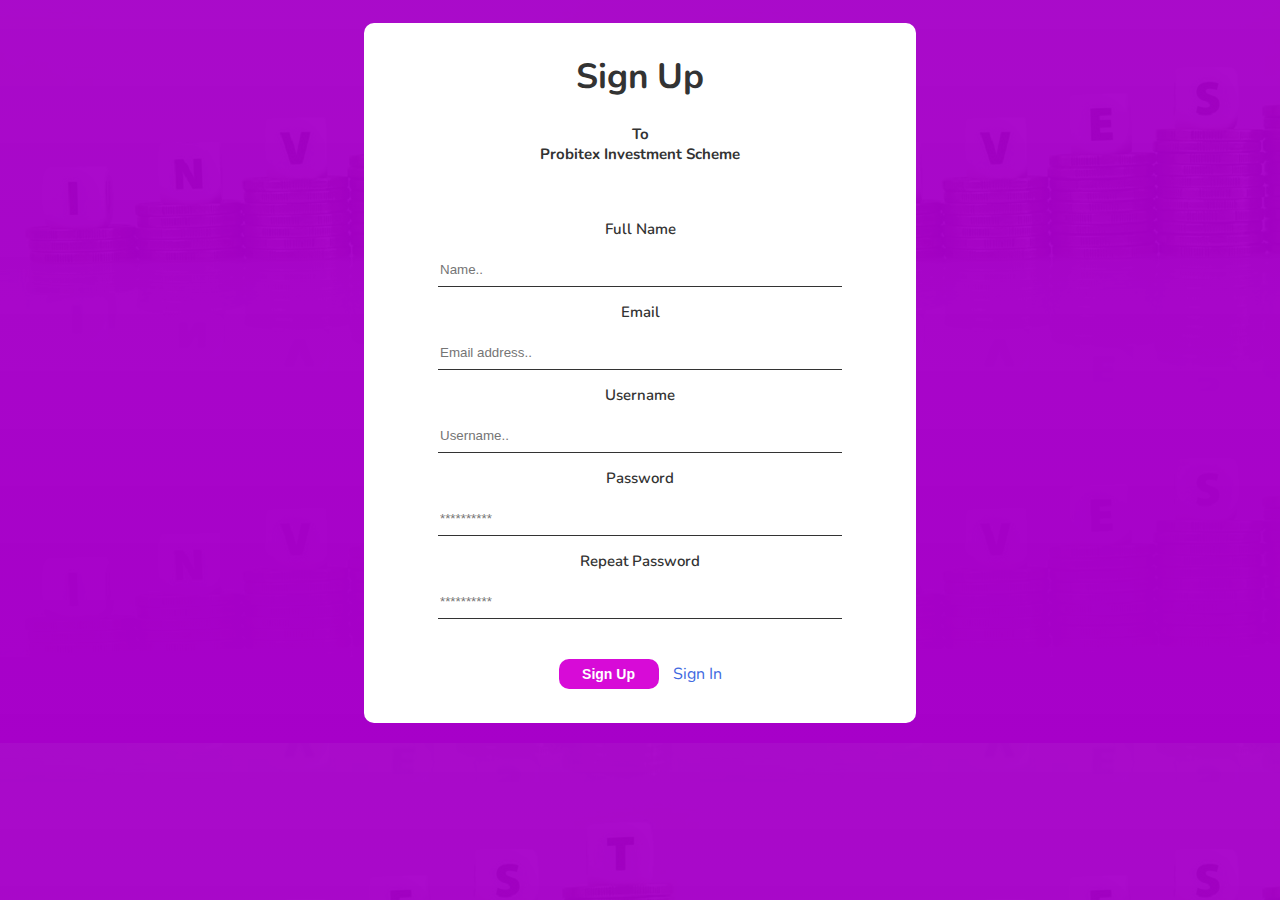
==== signup.html @ fe00d4c1 "first commit" ====
<!DOCTYPE html>
<html lang="en">
<head>
    <title>PIS Signup</title>
    <link href="https://fonts.googleapis.com/css?family=Nunito:300,600,700,800,900&display=swap" rel="stylesheet">
    <link rel="stylesheet" type="text/css" href="signup.css">
</head>
<body>
    <div class="start">
        <h1> Sign Up</h1>
        <h3> To<br> Probitex Investment Scheme</h3>
        <form>
            <p>Full Name</p>
            <input type="text" placeholder="Name..">
            <p>Email</p>
            <input type="text" placeholder="Email address..">
            <p>Username</p>
            <input type="text" placeholder="Username..">
            <p>Password</p>
            <input type="password" placeholder="**********">
            <p>Repeat Password</p>
            <input type="password" placeholder="**********"> <br>
            <a href="#"><button>Sign Up</button></a> <a href="index.html">Sign In</a>
        </form>
    </div>
</body>
</html>
---- signup.css ----
body{
    width: 100%;
    height: 720px;
    margin: 0;
    padding: 0;
    font-family: 'Nunito', sans-serif;
    background-image:linear-gradient(rgba(167, 0, 201, 0.95),rgba(167, 0, 201, 1)),url(invest.jpg);
}
.start{
    width: 40%;
    height: 700px;
    margin: auto;
    text-align: center;
    background-color: #fff;
    padding: 0 20px;
    border-radius: 10px;
}
.start h1{
    color: #333333;
    font-family: 'Nunito', sans-serif;
    font-size: 35px;
    font-weight: 700;
    padding-top: 30px;
    text-align: center;
}
.start h3{
    color: #333333;
    font-family: 'Nunito', sans-serif;
    font-size: 15px;
    font-weight: 700;
    text-align: center;
    padding: 0 0 40px 0;
}
.start form{
    font-family: 'Nunito', sans-serif;
}
.start form p{
    color: #333333;
    font-size: 15px;
    font-weight: 600;
    font-family: 'Nunito', sans-serif;
}
.start form input{
    width: 400px;
    height: 30px;
    border-top: none;
    border-left: none;
    border-right: none;
    border-bottom: 1px solid #333333;
}
.start form input:hover{
    border-bottom: 1px solid rgb(243, 0, 243);
}
.start form a button{
    margin: 40px 10px 0 0;
    background-color: #d606d6fa;
    width: 100px;
    height: 30px;
    border-radius: 10px;
    border: none;
    color: #fff;
    font-weight: 600;
    font-size: 14px;
    cursor: pointer;
}
.start form a button:hover{
    background-color: #bd00bda2;
}
.start form a{
    color: royalblue;
    text-decoration: none;
}
.start form a:hover{
    text-decoration: underline;
    color: rgba(167, 0, 201, 0.95);
}
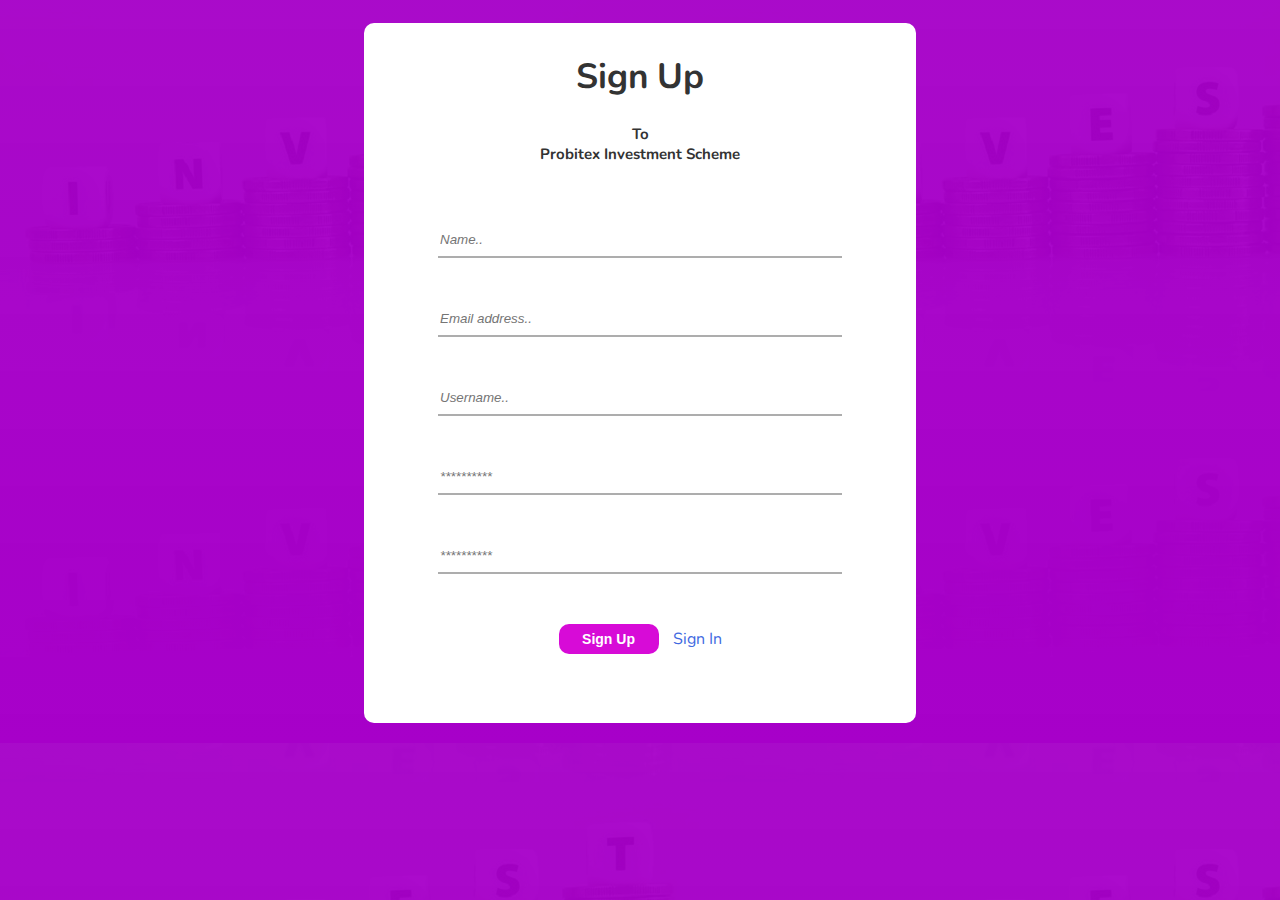
==== commit a4f3768a: "second" ====
--- a/signup.html
+++ b/signup.html
@@ -10,15 +10,10 @@
         <h1> Sign Up</h1>
         <h3> To<br> Probitex Investment Scheme</h3>
         <form>
-            <p>Full Name</p>
             <input type="text" placeholder="Name..">
-            <p>Email</p>
             <input type="text" placeholder="Email address..">
-            <p>Username</p>
             <input type="text" placeholder="Username..">
-            <p>Password</p>
             <input type="password" placeholder="**********">
-            <p>Repeat Password</p>
             <input type="password" placeholder="**********"> <br>
             <a href="#"><button>Sign Up</button></a> <a href="index.html">Sign In</a>
         </form>
--- a/signup.css
+++ b/signup.css
@@ -29,7 +29,6 @@
     font-size: 15px;
     font-weight: 700;
     text-align: center;
-    padding: 0 0 40px 0;
 }
 .start form{
     font-family: 'Nunito', sans-serif;
@@ -46,13 +45,16 @@
     border-top: none;
     border-left: none;
     border-right: none;
-    border-bottom: 1px solid #333333;
+    color: #ADADAD;
+    border-bottom: 2px solid #ADADAD;
+    margin-top: 45px;
+    font-style: italic;
 }
 .start form input:hover{
-    border-bottom: 1px solid rgb(243, 0, 243);
+    border-bottom: 2px solid rgb(243, 0, 243);
 }
 .start form a button{
-    margin: 40px 10px 0 0;
+    margin: 50px 10px 0 0;
     background-color: #d606d6fa;
     width: 100px;
     height: 30px;
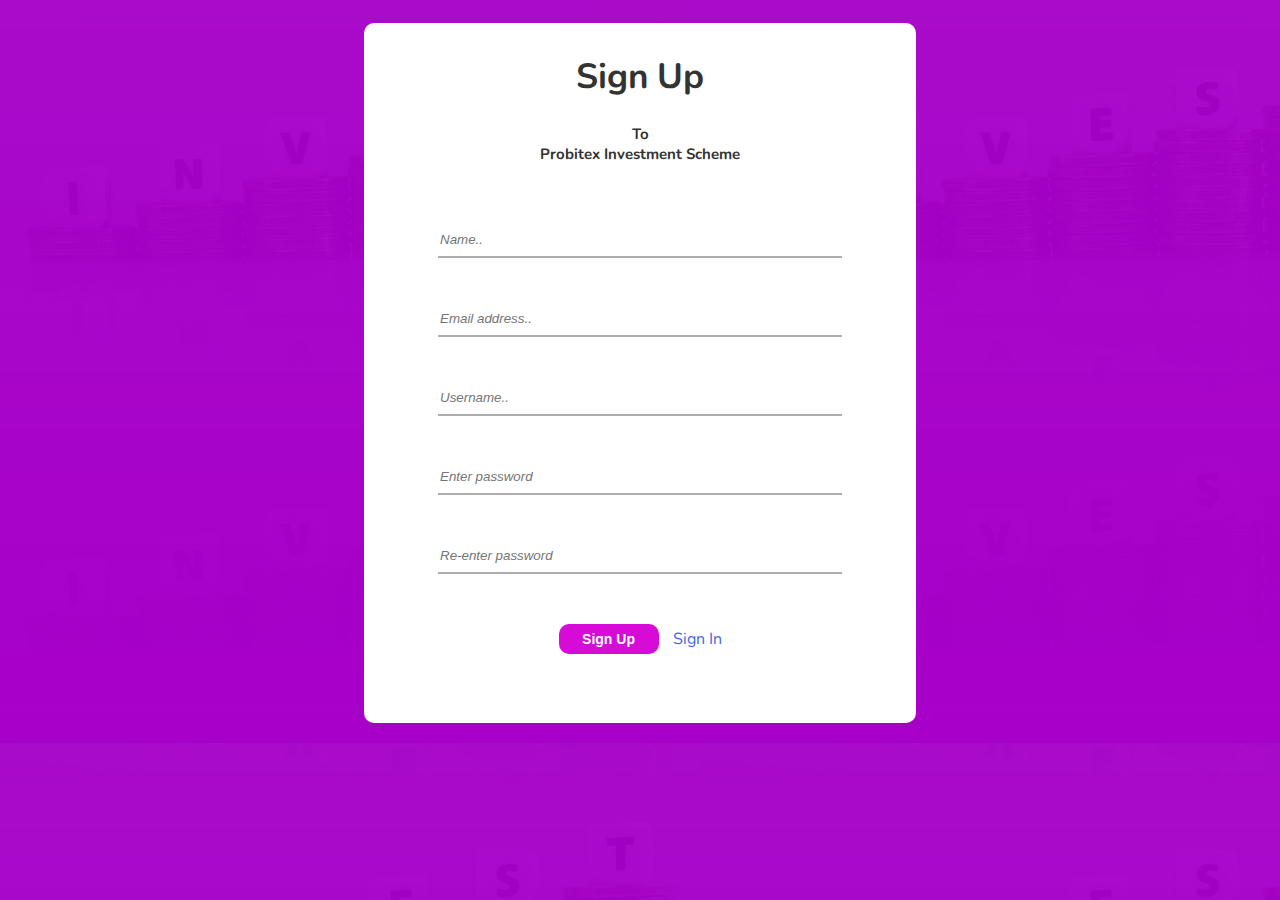
==== commit a37d8437: "last" ====
--- a/signup.html
+++ b/signup.html
@@ -13,8 +13,8 @@
             <input type="text" placeholder="Name..">
             <input type="text" placeholder="Email address..">
             <input type="text" placeholder="Username..">
-            <input type="password" placeholder="**********">
-            <input type="password" placeholder="**********"> <br>
+            <input type="password" placeholder="Enter password">
+            <input type="password" placeholder="Re-enter password"> <br>
             <a href="#"><button>Sign Up</button></a> <a href="index.html">Sign In</a>
         </form>
     </div>
